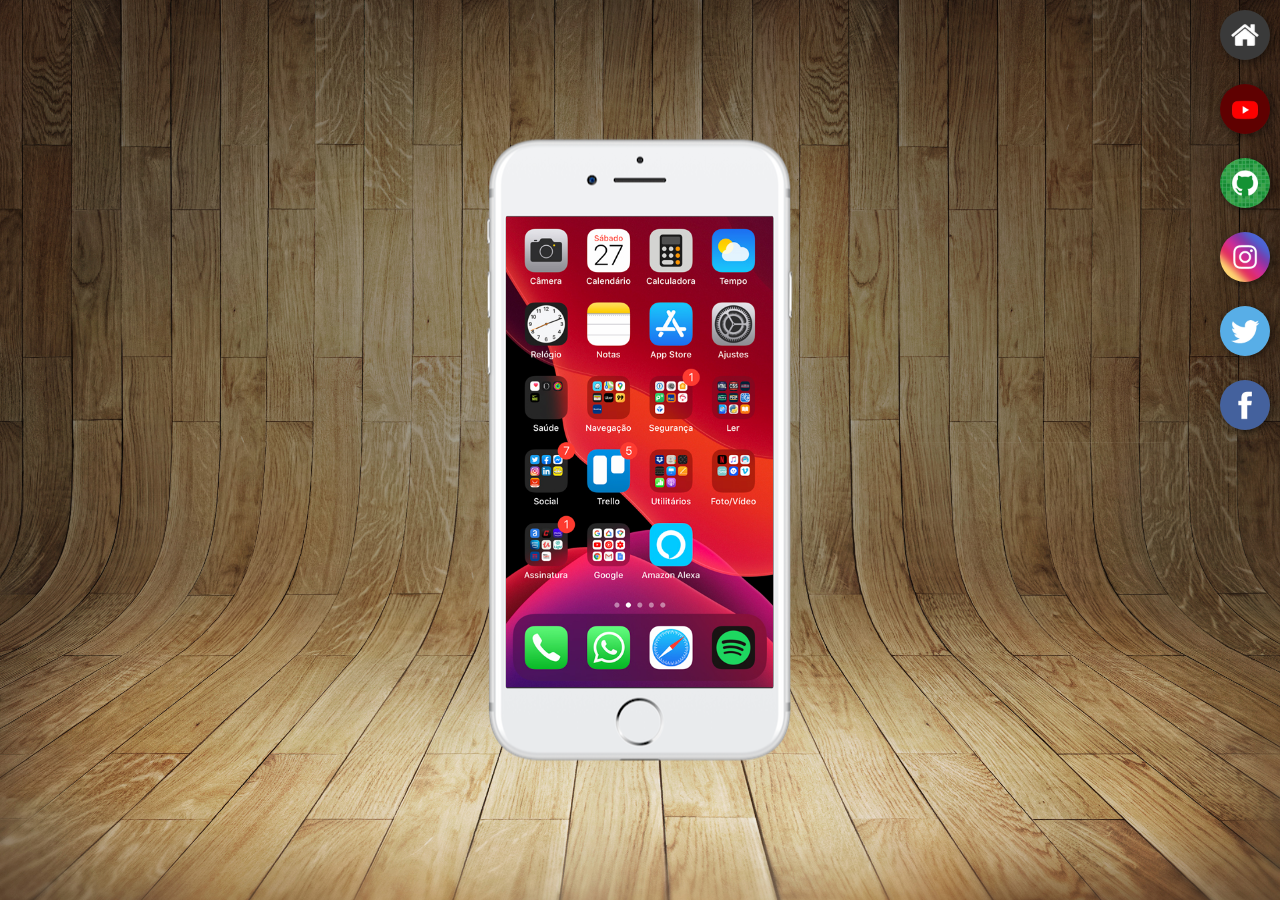
==== index.html @ 4c44f2d4 "projeto-social" ====
<!DOCTYPE html>
<html lang="pt-br">
<head>
    <meta charset="UTF-8">
    <meta http-equiv="X-UA-Compatible" content="IE=edge">
    <meta name="viewport" content="width=device-width, initial-scale=1.0">
    <title>Projeto Redes Sociais</title>
    <link rel="shortcut icon" href="favicon.ico" type="image/x-icon">
    <link rel="stylesheet" href="estilos/style.css">
</head>
<body>
    <main>
        <section id="telefone">
            <iframe src="home.html" name="tela" id="tela"></iframe>
        </section>

        <section id="menu">
            <a href="home.html" target="tela"><img src="imagens/logo-home.jpg" alt="Home"></a><br>
            <a href="youtube.html" target="tela"><img src="imagens/logo-youtube.jpg" alt="YouTube"></a><br>
            <a href="github.html" target="tela"><img src="imagens/logo-github.jpg" alt="GitHub"></a><br>
            <a href="instagram.html" target="tela"><img src="imagens/logo-instagram.jpg" alt="Instagram"></a><br>
            <a href="twitter.html" target="tela"><img src="imagens/logo-twitter.jpg" alt="Twitter"></a><br>
            <a href="facebook.html" target="tela"><img src="imagens/logo-facebook.jpg" alt="Facebook"></a>
        </section>
    </main>
</body>
</html>
---- estilos/style.css ----
@charset "UTF-8";

* {
    margin: 0px;
    padding: 0px;
    font-family: Arial, Helvetica, sans-serif;
}

body, html {
    height: 100vh;
    width: 100vw;
    background-color: black;
  }

  body {
    background-image: url(../imagens/fundo-madeira.jpg);
    background-repeat: no-repeat;
    background-position: top center;
    background-size: cover;
    background-attachment: fixed;
  }
 
  main {
    position: relative;
    height: 100vh;
    }

    section#menu {
        text-align: right;
    }

  #telefone {
    position: absolute;
    top: 50%;
    left: 50%;
    transform: translate(-50%, -50%);
    height: 627px;
    width: 312px;
    background-image: url(../imagens/frame-iphone.png);
  }

  #tela {
    position: relative;
    top: 80px;
    left: 22px;

    height: 471px;
    width: 267px;
    border: 0px;
  }

  #menu img{
    width: 50px;
    margin: 10px;
    border-radius: 50%;
    box-shadow: 2px 2px 8px rgba(0, 0, 0, 0.514);
    box-sizing: border-box;
  }

  #menu img:hover{
    border: 1px solid rgba(255, 255, 255, 0.616);
    box-shadow: 5px 5px 12px rgba(0, 0, 0, 0.5);
    transform: translate(-5px, -5px);
    transition: transform 0.5s, border 1s;
        
  }
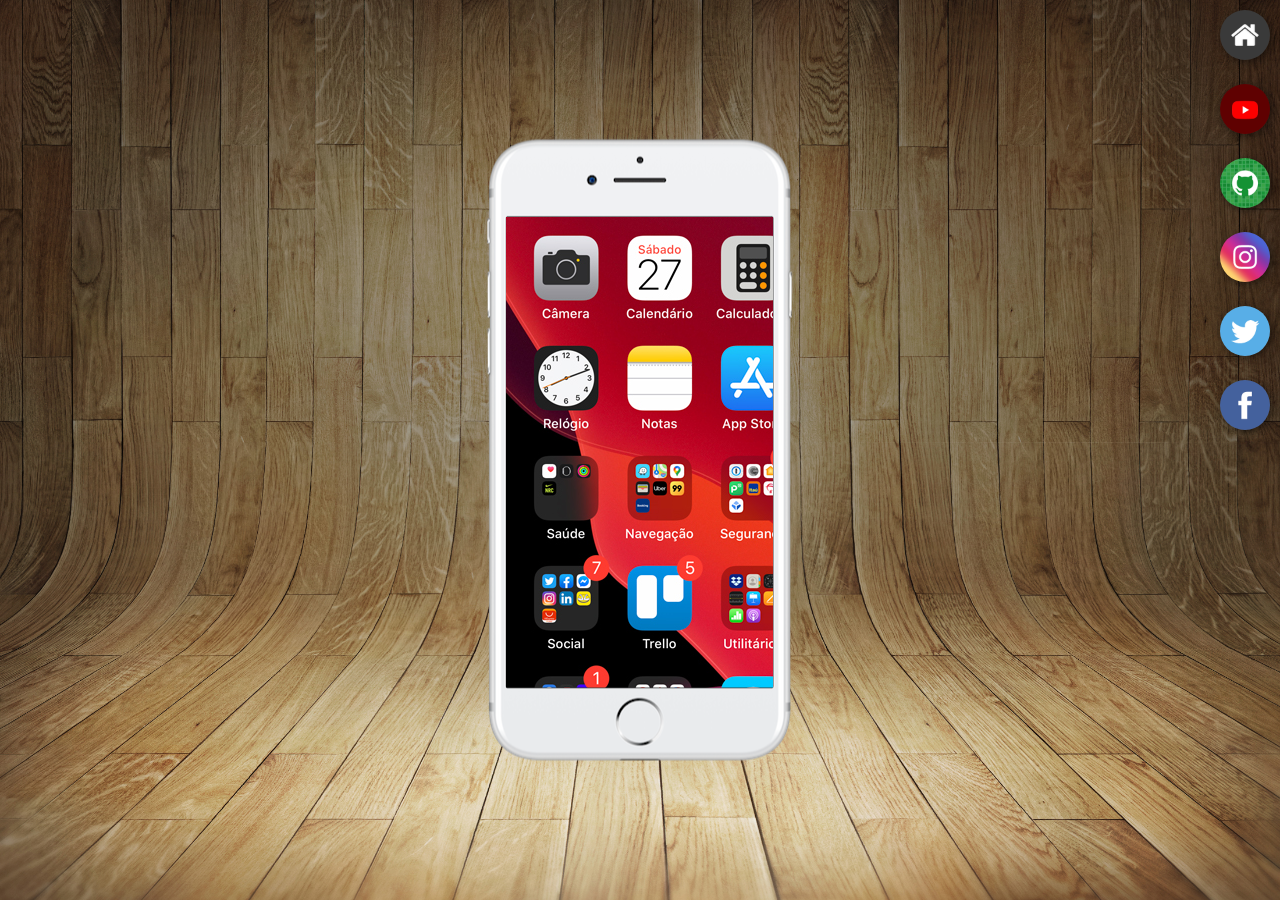
==== commit 200466c6: "screenfix" ====
--- a/index.html
+++ b/index.html
@@ -11,7 +11,10 @@
 <body>
     <main>
         <section id="telefone">
-            <iframe src="home.html" name="tela" id="tela"></iframe>
+            <iframe src="imagens/tela-home.jpg" name="tela" id="tela">
+
+                
+            </iframe>
         </section>
 
         <section id="menu">
--- a/estilos/style.css
+++ b/estilos/style.css
@@ -29,6 +29,10 @@
         text-align: right;
     }
 
+    section iframe {
+      width: 100vw;
+    }
+
   #telefone {
     position: absolute;
     top: 50%;
@@ -49,6 +53,7 @@
     border: 0px;
   }
 
+  
   #menu img{
     width: 50px;
     margin: 10px;
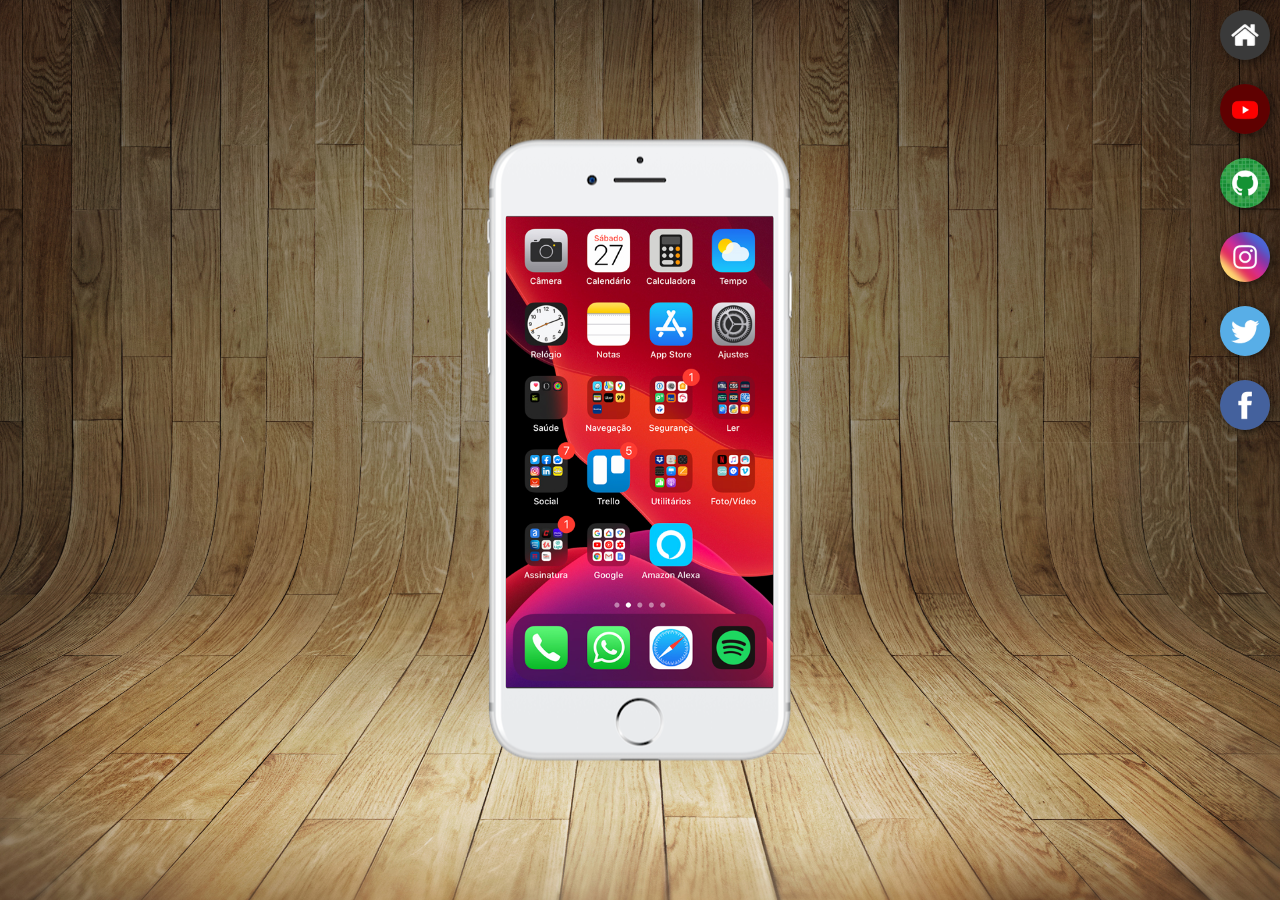
==== commit 470748f3: "homefix" ====
--- a/index.html
+++ b/index.html
@@ -11,10 +11,9 @@
 <body>
     <main>
         <section id="telefone">
-            <iframe src="imagens/tela-home.jpg" name="tela" id="tela">
+            <iframe src="home.html" name="tela" id="tela">
 
-                
-            </iframe>
+             </iframe>
         </section>
 
         <section id="menu">
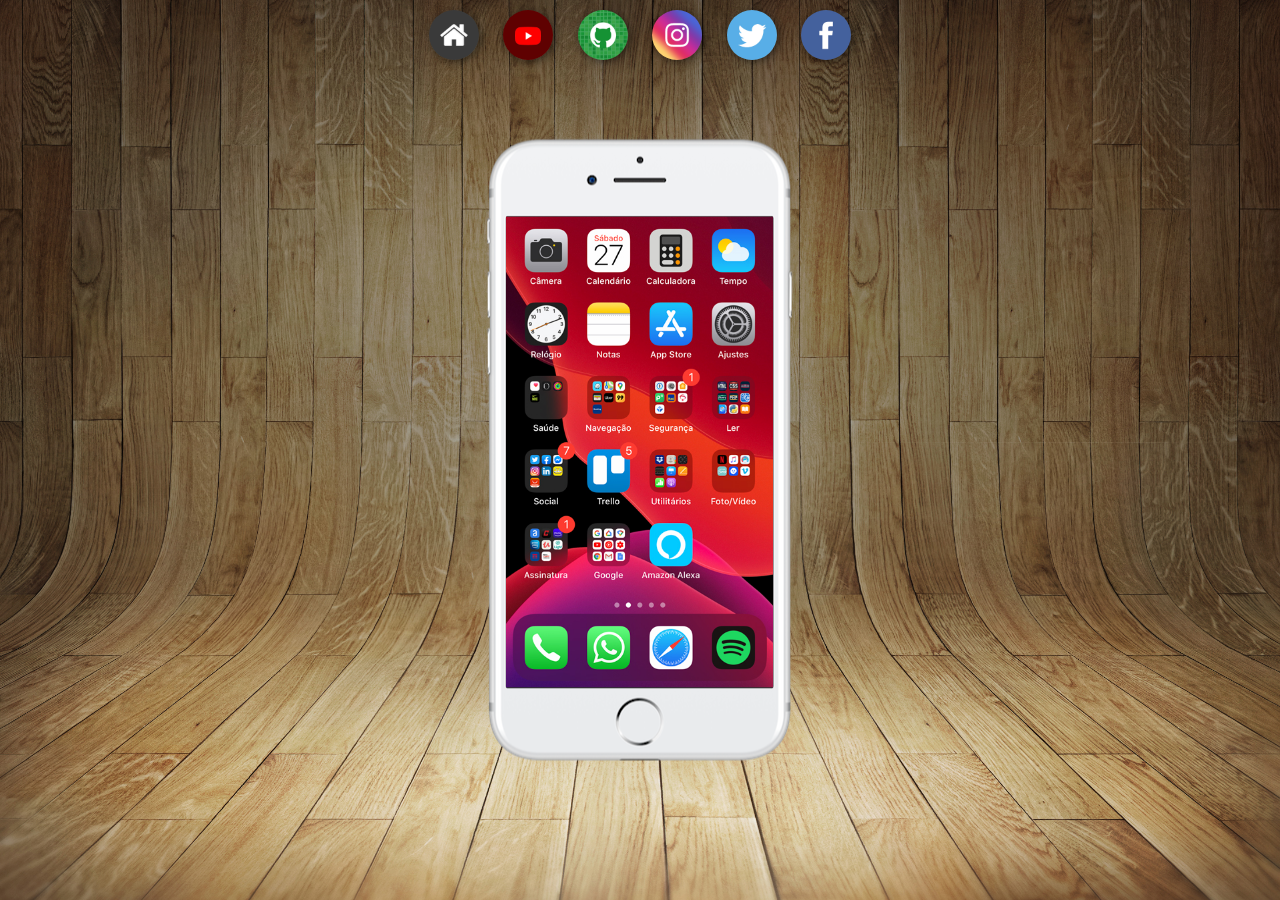
==== commit 43f454e3: "finalfix" ====
--- a/index.html
+++ b/index.html
@@ -17,11 +17,11 @@
         </section>
 
         <section id="menu">
-            <a href="home.html" target="tela"><img src="imagens/logo-home.jpg" alt="Home"></a><br>
-            <a href="youtube.html" target="tela"><img src="imagens/logo-youtube.jpg" alt="YouTube"></a><br>
-            <a href="github.html" target="tela"><img src="imagens/logo-github.jpg" alt="GitHub"></a><br>
-            <a href="instagram.html" target="tela"><img src="imagens/logo-instagram.jpg" alt="Instagram"></a><br>
-            <a href="twitter.html" target="tela"><img src="imagens/logo-twitter.jpg" alt="Twitter"></a><br>
+            <a href="home.html" target="tela"><img src="imagens/logo-home.jpg" alt="Home"></a>
+            <a href="youtube.html" target="tela"><img src="imagens/logo-youtube.jpg" alt="YouTube"></a>
+            <a href="github.html" target="tela"><img src="imagens/logo-github.jpg" alt="GitHub"></a>
+            <a href="instagram.html" target="tela"><img src="imagens/logo-instagram.jpg" alt="Instagram"></a>
+            <a href="twitter.html" target="tela"><img src="imagens/logo-twitter.jpg" alt="Twitter"></a>
             <a href="facebook.html" target="tela"><img src="imagens/logo-facebook.jpg" alt="Facebook"></a>
         </section>
     </main>
--- a/estilos/style.css
+++ b/estilos/style.css
@@ -26,7 +26,7 @@
     }
 
     section#menu {
-        text-align: right;
+        text-align: center;
     }
 
     section iframe {
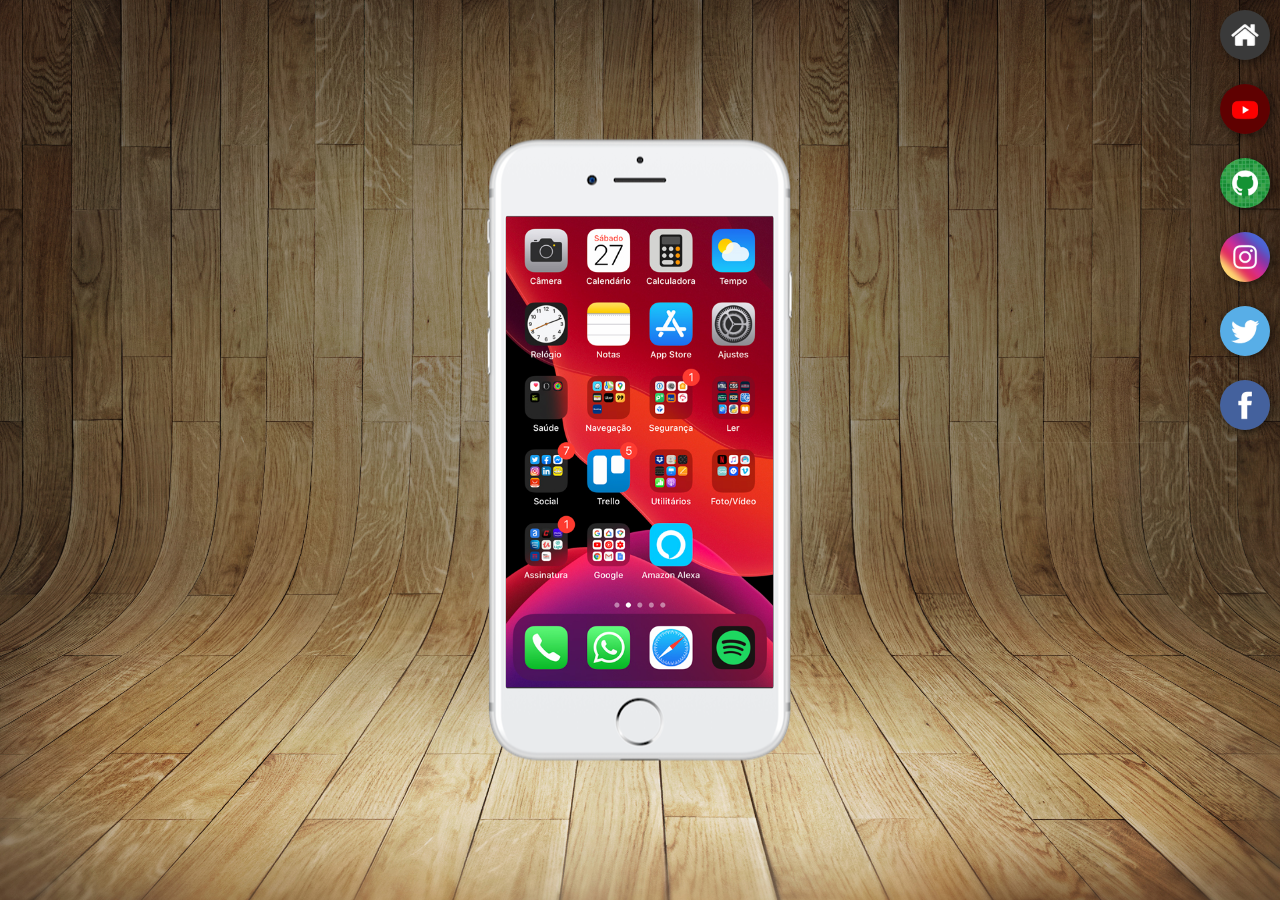
==== commit bf53b704: "ffix" ====
--- a/index.html
+++ b/index.html
@@ -17,11 +17,11 @@
         </section>
 
         <section id="menu">
-            <a href="home.html" target="tela"><img src="imagens/logo-home.jpg" alt="Home"></a>
-            <a href="youtube.html" target="tela"><img src="imagens/logo-youtube.jpg" alt="YouTube"></a>
-            <a href="github.html" target="tela"><img src="imagens/logo-github.jpg" alt="GitHub"></a>
-            <a href="instagram.html" target="tela"><img src="imagens/logo-instagram.jpg" alt="Instagram"></a>
-            <a href="twitter.html" target="tela"><img src="imagens/logo-twitter.jpg" alt="Twitter"></a>
+            <a href="home.html" target="tela"><img src="imagens/logo-home.jpg" alt="Home"></a><br>
+            <a href="youtube.html" target="tela"><img src="imagens/logo-youtube.jpg" alt="YouTube"></a><br>
+            <a href="github.html" target="tela"><img src="imagens/logo-github.jpg" alt="GitHub"></a><br>
+            <a href="instagram.html" target="tela"><img src="imagens/logo-instagram.jpg" alt="Instagram"></a><br>
+            <a href="twitter.html" target="tela"><img src="imagens/logo-twitter.jpg" alt="Twitter"></a><br>
             <a href="facebook.html" target="tela"><img src="imagens/logo-facebook.jpg" alt="Facebook"></a>
         </section>
     </main>
--- a/estilos/style.css
+++ b/estilos/style.css
@@ -26,7 +26,7 @@
     }
 
     section#menu {
-        text-align: center;
+        text-align: right;
     }
 
     section iframe {
